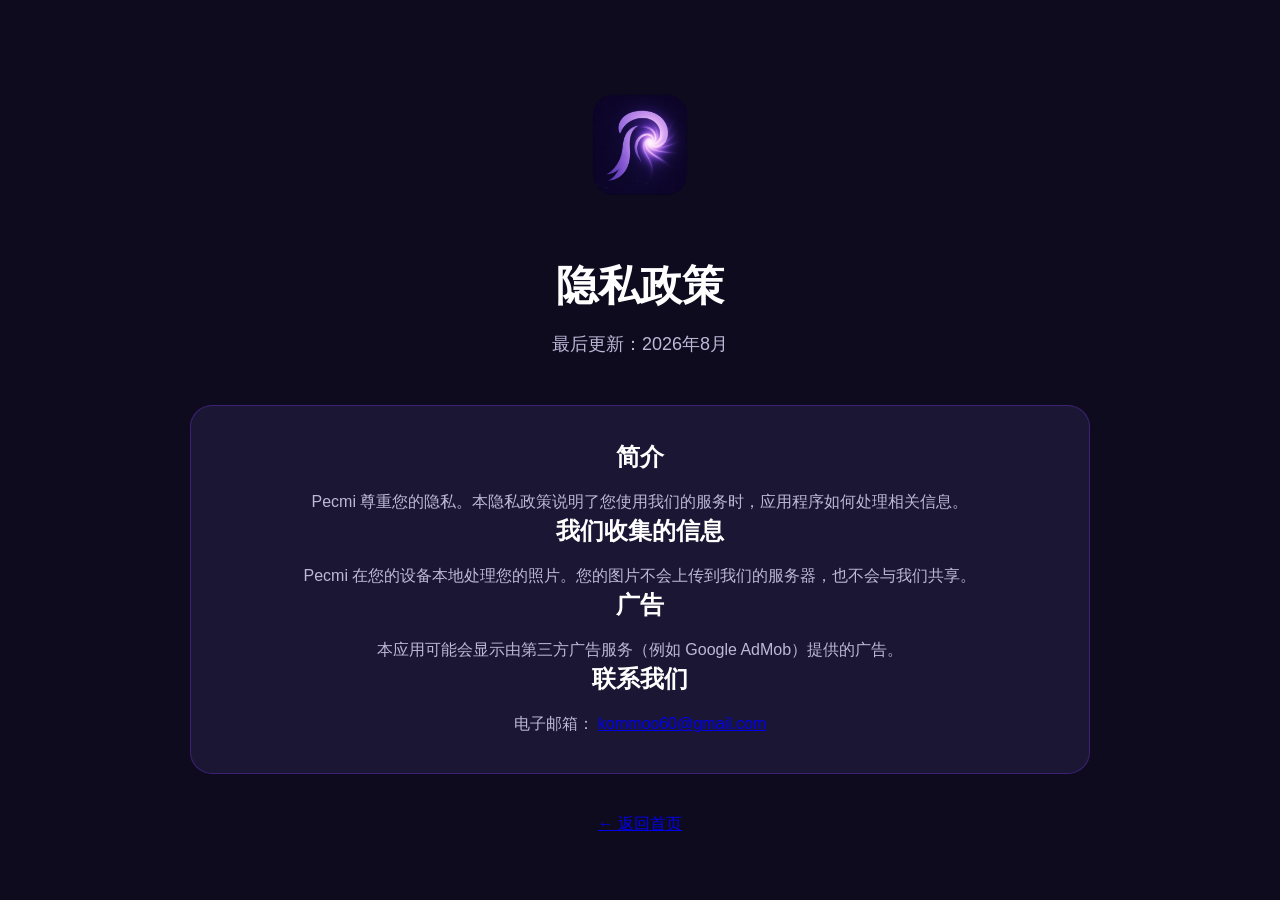
==== privacy-zh.html @ 1a166f25 "Add Chinese legal pages" ====
<!DOCTYPE html>
<html lang="zh-CN">
<head>
<meta charset="UTF-8">
<meta name="viewport" content="width=device-width, initial-scale=1.0">
<title>隐私政策 - Pecmi</title>
<link rel="stylesheet" href="style.css">
</head>

<body>

<div class="container">

<img src="assets/logo.png" class="logo" alt="Pecmi 标志">

<h1>隐私政策</h1>

<p class="subtitle">
最后更新：2026年8月
</p>

<div class="card">

<h2>简介</h2>

<p>
Pecmi 尊重您的隐私。本隐私政策说明了您使用我们的服务时，应用程序如何处理相关信息。
</p>

<h2>我们收集的信息</h2>

<p>
Pecmi 在您的设备本地处理您的照片。您的图片不会上传到我们的服务器，也不会与我们共享。
</p>


<h2>广告</h2>

<p>
本应用可能会显示由第三方广告服务（例如 Google AdMob）提供的广告。
</p>

<h2>联系我们</h2>

<p>
电子邮箱：
<a href="mailto:kommoo60@gmail.com">kommoo60@gmail.com</a>
</p>

</div>

<p style="margin-top:40px">
<a href="index.html">← 返回首页</a>
</p>

</div>

</body>
</html>
---- style.css ----
*{
    margin:0;
    padding:0;
    box-sizing:border-box;
    font-family:Arial,Helvetica,sans-serif;
}

body{
    background:#0f0b1f;
    color:#fff;
    display:flex;
    justify-content:center;
    align-items:center;
    min-height:100vh;
    padding:30px;
}

.container{
    width:100%;
    max-width:900px;
    text-align:center;
}

.logo{
    width:110px;
    margin-bottom:25px;
}

h1{
    font-size:42px;
    margin-bottom:15px;
}

.subtitle{
    color:#bdb8d8;
    font-size:18px;
    margin-bottom:45px;
    line-height:1.7;
}

.cards{
    display:grid;
    grid-template-columns:repeat(auto-fit,minmax(280px,1fr));
    gap:25px;
}

.card{
    background:#1b1633;
    border:1px solid rgba(124,58,237,.35);
    border-radius:22px;
    padding:35px;
    color:#fff;
    text-decoration:none;
    transition:.25s;
    display:block;
    cursor:pointer;
}

.card:hover{
    transform:translateY(-8px);
    border-color:#7c3aed;
}

.card h2{
    margin-bottom:15px;
}

.card p{
    color:#bdb8d8;
    line-height:1.7;
}

footer{
    margin-top:60px;
    color:#8f8aa8;
    font-size:14px;
}
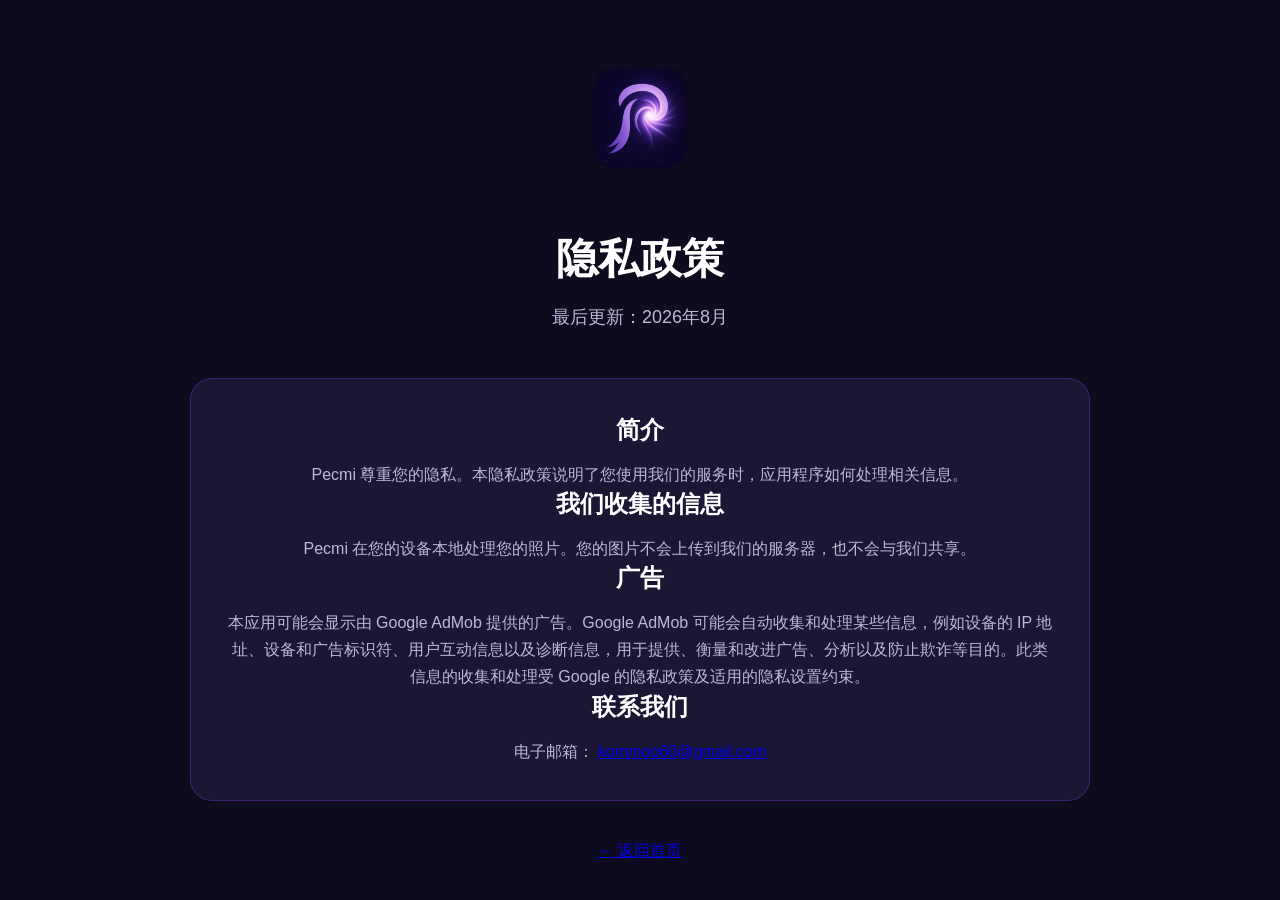
==== commit aaf06c47: "Update AdMob privacy disclosure" ====
--- a/privacy-zh.html
+++ b/privacy-zh.html
@@ -37,7 +37,7 @@
 <h2>广告</h2>
 
 <p>
-本应用可能会显示由第三方广告服务（例如 Google AdMob）提供的广告。
+本应用可能会显示由 Google AdMob 提供的广告。Google AdMob 可能会自动收集和处理某些信息，例如设备的 IP 地址、设备和广告标识符、用户互动信息以及诊断信息，用于提供、衡量和改进广告、分析以及防止欺诈等目的。此类信息的收集和处理受 Google 的隐私政策及适用的隐私设置约束。
 </p>
 
 <h2>联系我们</h2>
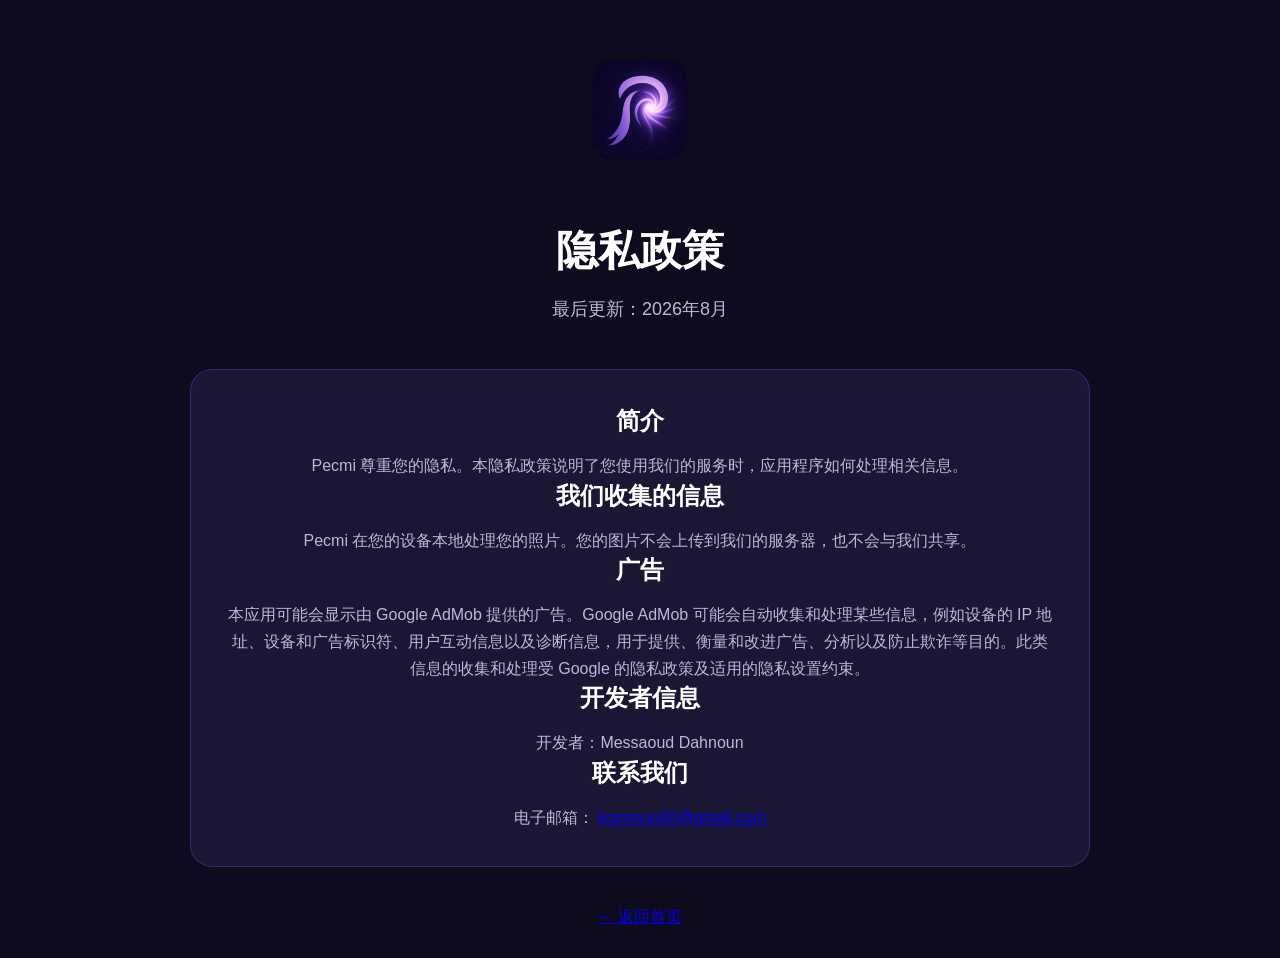
==== commit 265bbf09: "Add developer information" ====
--- a/privacy-zh.html
+++ b/privacy-zh.html
@@ -40,6 +40,9 @@
 本应用可能会显示由 Google AdMob 提供的广告。Google AdMob 可能会自动收集和处理某些信息，例如设备的 IP 地址、设备和广告标识符、用户互动信息以及诊断信息，用于提供、衡量和改进广告、分析以及防止欺诈等目的。此类信息的收集和处理受 Google 的隐私政策及适用的隐私设置约束。
 </p>
 
+<h2>开发者信息</h2>
+<p>开发者：Messaoud Dahnoun</p>
+
 <h2>联系我们</h2>
 
 <p>
